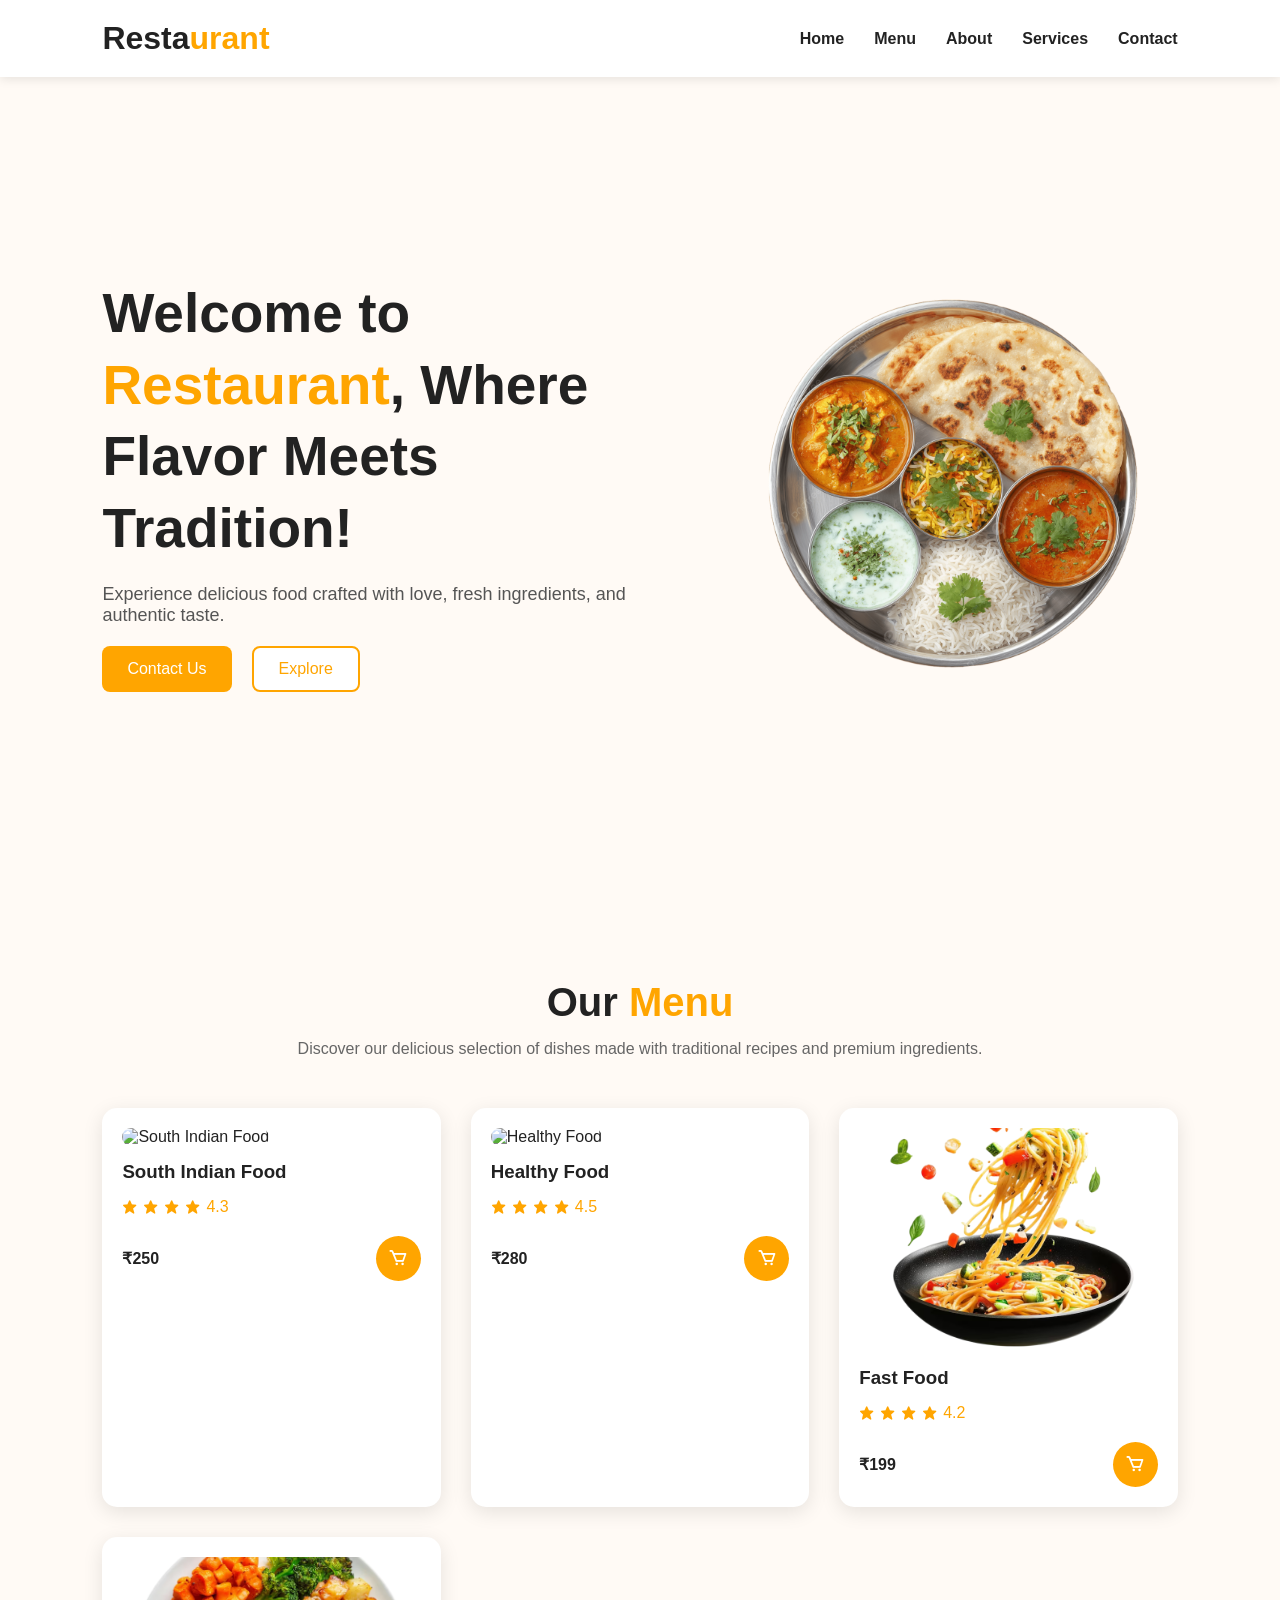
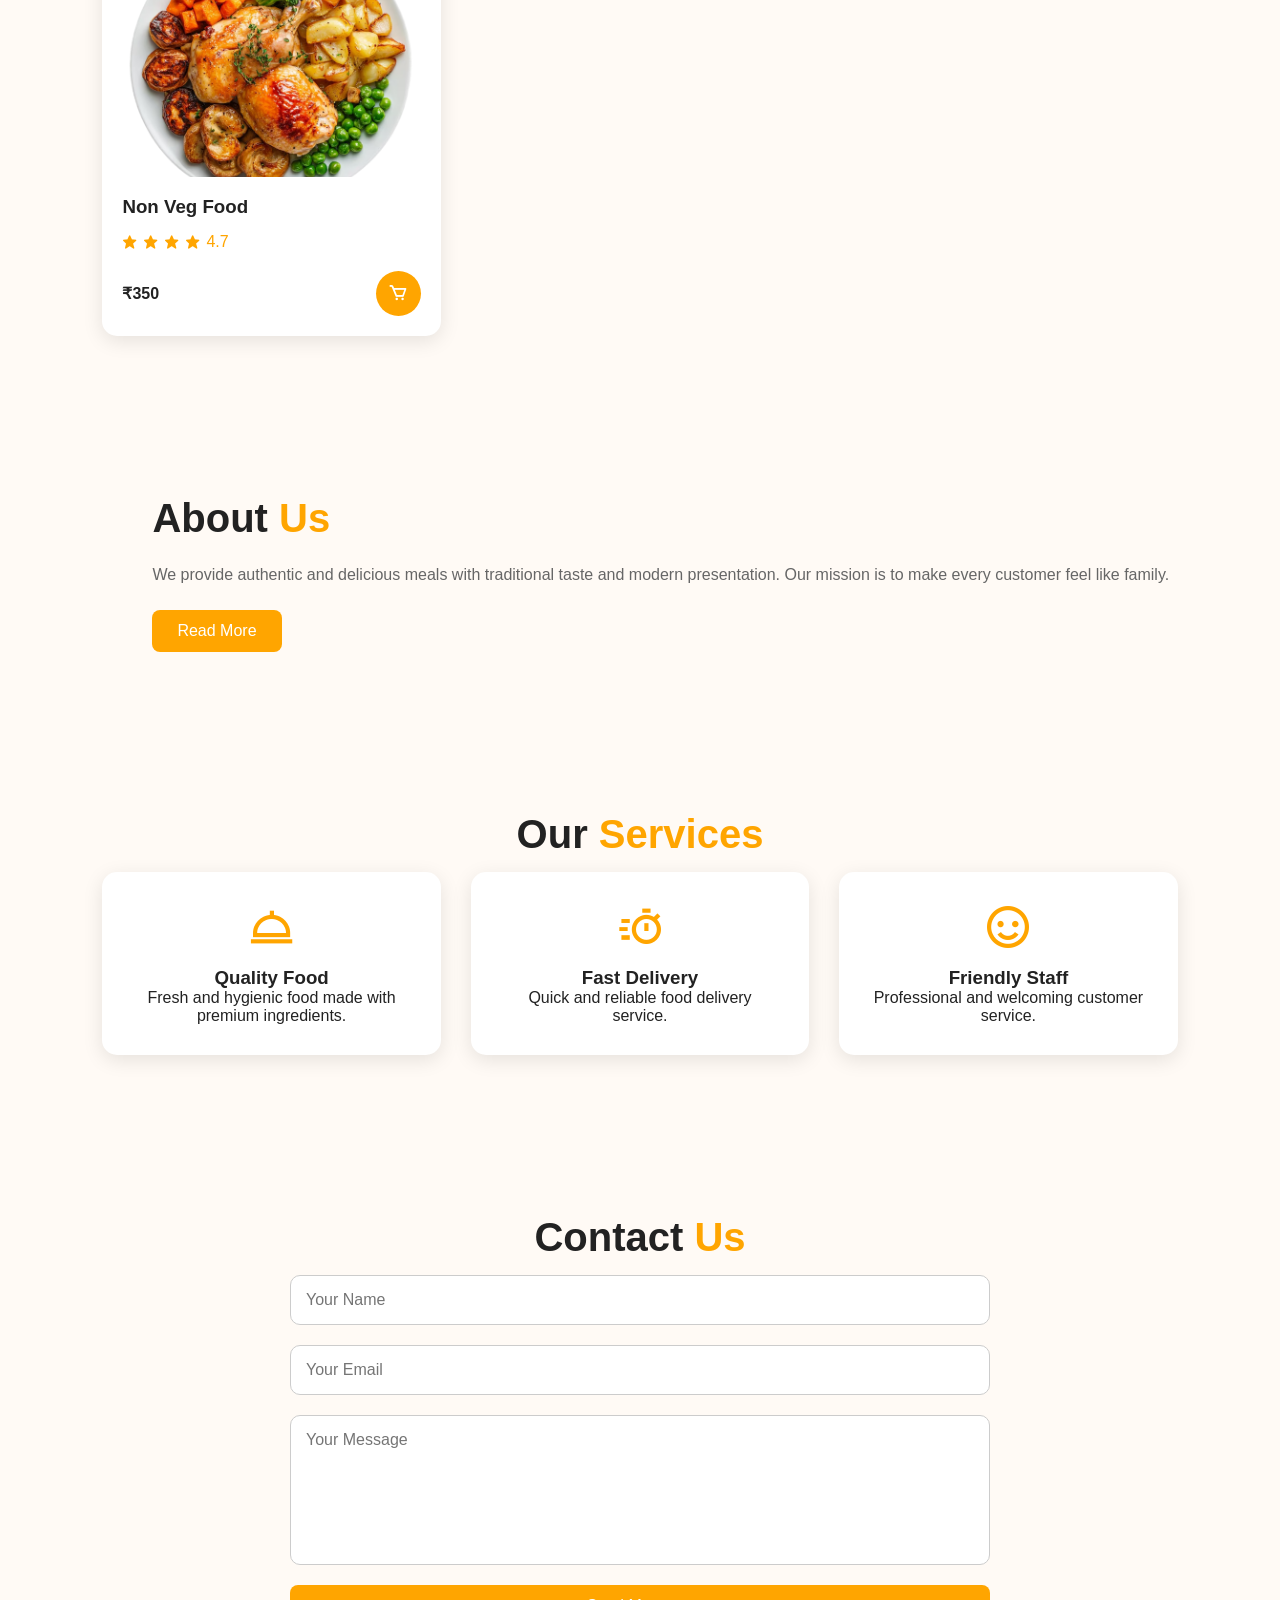
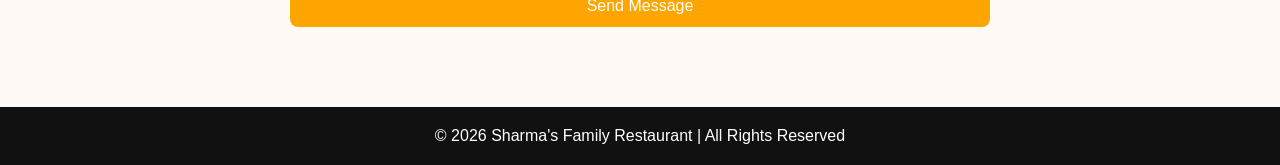
==== index.html @ 7b59cb15 "Family Restraurant" ====
<!-- index.html -->
<!DOCTYPE html>
<html lang="en">
<head>
    <meta charset="UTF-8">
    <meta name="viewport" content="width=device-width, initial-scale=1.0">
    <title>Sharma's Family Restaurant</title>

    <!-- CSS -->
    <link rel="stylesheet" href="style.css">

    <!-- Boxicons -->
    <link href="https://unpkg.com/boxicons@2.1.4/css/boxicons.min.css" rel="stylesheet">
</head>

<body>

    <!-- HEADER -->
    <header class="header">
        <h1 class="logo">Resta<span>urant</span></h1>

        <nav>
            <ul class="navbar">
                <li><a href="#home">Home</a></li>
                <li><a href="#menu">Menu</a></li>
                <li><a href="#about">About</a></li>
                <li><a href="#services">Services</a></li>
                <li><a href="#contact">Contact</a></li>
            </ul>
        </nav>

        <div class="menu-icon">
            <i class='bx bx-menu'></i>
        </div>
    </header>

    <!-- HOME -->
    <section class="home" id="home">

        <div class="home-content">
            <h1>
                Welcome to <span>Restaurant</span>,
                Where Flavor Meets Tradition!
            </h1>

            <p>
                Experience delicious food crafted with love,
                fresh ingredients, and authentic taste.
            </p>

            <div class="home-buttons">
                <button class="btn primary-btn">Contact Us</button>
                <button class="btn light-btn">Explore</button>
            </div>
        </div>

        <div class="home-image">
            <img src="image/Main_Thali.png" alt="Main Thali">
        </div>

    </section>

    <!-- MENU -->
    <section class="menu-section" id="menu">

        <h2 class="section-title">
            Our <span>Menu</span>
        </h2>

        <p class="section-description">
            Discover our delicious selection of dishes made with
            traditional recipes and premium ingredients.
        </p>

        <div class="menu-cards">

            <!-- CARD 1 -->
            <div class="menu-card">

                <img src="image/SouthIndian_Food.png" alt="South Indian Food">

                <h3>South Indian Food</h3>

                <div class="rating">
                    <i class='bx bxs-star'></i>
                    <i class='bx bxs-star'></i>
                    <i class='bx bxs-star'></i>
                    <i class='bx bxs-star'></i>
                    <span>4.3</span>
                </div>

                <div class="card-footer">
                    <h4>₹250</h4>

                    <button class="buy-btn">
                        <i class='bx bx-cart'></i>
                    </button>
                </div>

            </div>

            <!-- CARD 2 -->
            <div class="menu-card">

                <img src="image/Health_Food.png" alt="Healthy Food">

                <h3>Healthy Food</h3>

                <div class="rating">
                    <i class='bx bxs-star'></i>
                    <i class='bx bxs-star'></i>
                    <i class='bx bxs-star'></i>
                    <i class='bx bxs-star'></i>
                    <span>4.5</span>
                </div>

                <div class="card-footer">
                    <h4>₹280</h4>

                    <button class="buy-btn">
                        <i class='bx bx-cart'></i>
                    </button>
                </div>

            </div>

            <!-- CARD 3 -->
            <div class="menu-card">

                <img src="image/Fast_food.png" alt="Fast Food">

                <h3>Fast Food</h3>

                <div class="rating">
                    <i class='bx bxs-star'></i>
                    <i class='bx bxs-star'></i>
                    <i class='bx bxs-star'></i>
                    <i class='bx bxs-star'></i>
                    <span>4.2</span>
                </div>

                <div class="card-footer">
                    <h4>₹199</h4>

                    <button class="buy-btn">
                        <i class='bx bx-cart'></i>
                    </button>
                </div>

            </div>

            <!-- CARD 4 -->
            <div class="menu-card">

                <img src="image/Nonveg_food.png" alt="Non Veg Food">

                <h3>Non Veg Food</h3>

                <div class="rating">
                    <i class='bx bxs-star'></i>
                    <i class='bx bxs-star'></i>
                    <i class='bx bxs-star'></i>
                    <i class='bx bxs-star'></i>
                    <span>4.7</span>
                </div>

                <div class="card-footer">
                    <h4>₹350</h4>

                    <button class="buy-btn">
                        <i class='bx bx-cart'></i>
                    </button>
                </div>

            </div>

        </div>

    </section>

    <!-- ABOUT -->
    <section class="about" id="about">

        <div class="about-image">
            <img src="image/about.png" alt="">
        </div>

        <div class="about-content">
            <h2>About <span>Us</span></h2>

            <p>
                We provide authentic and delicious meals with
                traditional taste and modern presentation.
                Our mission is to make every customer feel
                like family.
            </p>

            <button class="btn primary-btn">
                Read More
            </button>
        </div>

    </section>

    <!-- SERVICES -->
    <section class="services" id="services">

        <h2 class="section-title">
            Our <span>Services</span>
        </h2>

        <div class="services-container">

            <div class="service-box">
                <i class='bx bx-dish'></i>
                <h3>Quality Food</h3>
                <p>Fresh and hygienic food made with premium ingredients.</p>
            </div>

            <div class="service-box">
                <i class='bx bx-timer'></i>
                <h3>Fast Delivery</h3>
                <p>Quick and reliable food delivery service.</p>
            </div>

            <div class="service-box">
                <i class='bx bx-smile'></i>
                <h3>Friendly Staff</h3>
                <p>Professional and welcoming customer service.</p>
            </div>

        </div>

    </section>

    <!-- CONTACT -->
    <section class="contact" id="contact">

        <h2 class="section-title">
            Contact <span>Us</span>
        </h2>

    <form action="https://formsubmit.co/techofliger@gmail.com" method="POST">

    <input type="text" name="name" placeholder="Your Name" required>

    <input type="email" name="email" placeholder="Your Email" required>

    <textarea name="message" placeholder="Your Message" required></textarea>

    <button type="submit" class="btn primary-btn">
        Send Message
    </button>

</form>

    </section>

    <!-- FOOTER -->
    <footer class="footer">

        <p>
            © 2026 Sharma's Family Restaurant | All Rights Reserved
        </p>

    </footer>

    <!-- JS -->
    <script src="script.js"></script>

</body>
</html>
---- style.css ----
/* style.css */

*{
    margin:0;
    padding:0;
    box-sizing:border-box;
    font-family:Arial, Helvetica, sans-serif;
    scroll-behavior:smooth;
}

body{
    background:#fffaf5;
    color:#222;
}

/* HEADER */

.header{
    width:100%;
    padding:20px 8%;
    display:flex;
    justify-content:space-between;
    align-items:center;
    position:fixed;
    top:0;
    background:white;
    box-shadow:0 2px 10px rgba(0,0,0,0.1);
    z-index:1000;
}

.logo{
    font-size:32px;
    font-weight:bold;
}

.logo span{
    color:orange;
}

.navbar{
    display:flex;
    gap:30px;
    list-style:none;
}

.navbar a{
    text-decoration:none;
    color:#222;
    font-weight:600;
    transition:0.3s;
}

.navbar a:hover{
    color:orange;
}

.menu-icon{
    display:none;
    font-size:30px;
    cursor:pointer;
}

/* HOME */

.home{
    min-height:100vh;
    display:flex;
    justify-content:space-between;
    align-items:center;
    padding:120px 8% 50px;
    gap:40px;
}

.home-content{
    flex:1;
}

.home-content h1{
    font-size:55px;
    line-height:1.3;
}

.home-content span{
    color:orange;
}

.home-content p{
    margin:20px 0;
    font-size:18px;
    color:#555;
}

.home-image img{
    width:450px;
}

.home-buttons{
    display:flex;
    gap:20px;
}

.btn{
    padding:12px 25px;
    border:none;
    border-radius:8px;
    cursor:pointer;
    font-size:16px;
    transition:0.3s;
}

.primary-btn{
    background:orange;
    color:white;
}

.primary-btn:hover{
    background:#ff8c00;
}

.light-btn{
    background:white;
    border:2px solid orange;
    color:orange;
}

.light-btn:hover{
    background:orange;
    color:white;
}

/* SECTION */

section{
    padding:80px 8%;
}

.section-title{
    text-align:center;
    font-size:40px;
    margin-bottom:15px;
}

.section-title span{
    color:orange;
}

.section-description{
    text-align:center;
    max-width:700px;
    margin:auto;
    color:#666;
    margin-bottom:50px;
}

/* MENU */

.menu-cards{
    display:grid;
    grid-template-columns:repeat(auto-fit,minmax(250px,1fr));
    gap:30px;
}

.menu-card{
    background:white;
    padding:20px;
    border-radius:15px;
    box-shadow:0 5px 20px rgba(0,0,0,0.1);
    transition:0.3s;
}

.menu-card:hover{
    transform:translateY(-10px);
}

.menu-card img{
    width:100%;
    height:220px;
    object-fit:cover;
    border-radius:10px;
}

.menu-card h3{
    margin:15px 0;
}

.rating{
    display:flex;
    align-items:center;
    gap:5px;
    color:orange;
}

.card-footer{
    display:flex;
    justify-content:space-between;
    align-items:center;
    margin-top:20px;
}

.buy-btn{
    width:45px;
    height:45px;
    border:none;
    border-radius:50%;
    background:orange;
    color:white;
    cursor:pointer;
    font-size:20px;
}

/* ABOUT */

.about{
    display:flex;
    align-items:center;
    gap:50px;
}

.about-image img{
    width:450px;
}

.about-content h2{
    font-size:40px;
    margin-bottom:20px;
}

.about-content span{
    color:orange;
}

.about-content p{
    color:#666;
    margin-bottom:20px;
    line-height:1.8;
}

/* SERVICES */

.services-container{
    display:grid;
    grid-template-columns:repeat(auto-fit,minmax(250px,1fr));
    gap:30px;
}

.service-box{
    background:white;
    padding:30px;
    text-align:center;
    border-radius:15px;
    box-shadow:0 5px 20px rgba(0,0,0,0.1);
}

.service-box i{
    font-size:50px;
    color:orange;
    margin-bottom:15px;
}

/* CONTACT */

.contact form{
    max-width:700px;
    margin:auto;
    display:flex;
    flex-direction:column;
    gap:20px;
}

.contact input,
.contact textarea{
    padding:15px;
    border:1px solid #ccc;
    border-radius:10px;
    font-size:16px;
}

.contact textarea{
    height:150px;
    resize:none;
}

/* FOOTER */

.footer{
    background:#111;
    color:white;
    text-align:center;
    padding:20px;
}

/* RESPONSIVE */

@media(max-width:900px){

    .home{
        flex-direction:column;
        text-align:center;
    }

    .about{
        flex-direction:column;
        text-align:center;
    }

    .home-image img,
    .about-image img{
        width:100%;
        max-width:400px;
    }

    .home-buttons{
        justify-content:center;
    }

    .navbar{
        position:absolute;
        top:80px;
        right:-100%;
        width:250px;
        background:white;
        flex-direction:column;
        padding:20px;
        transition:0.3s;
        box-shadow:0 5px 20px rgba(0,0,0,0.1);
    }

    .navbar.active{
        right:20px;
    }

    .menu-icon{
        display:block;
    }
}
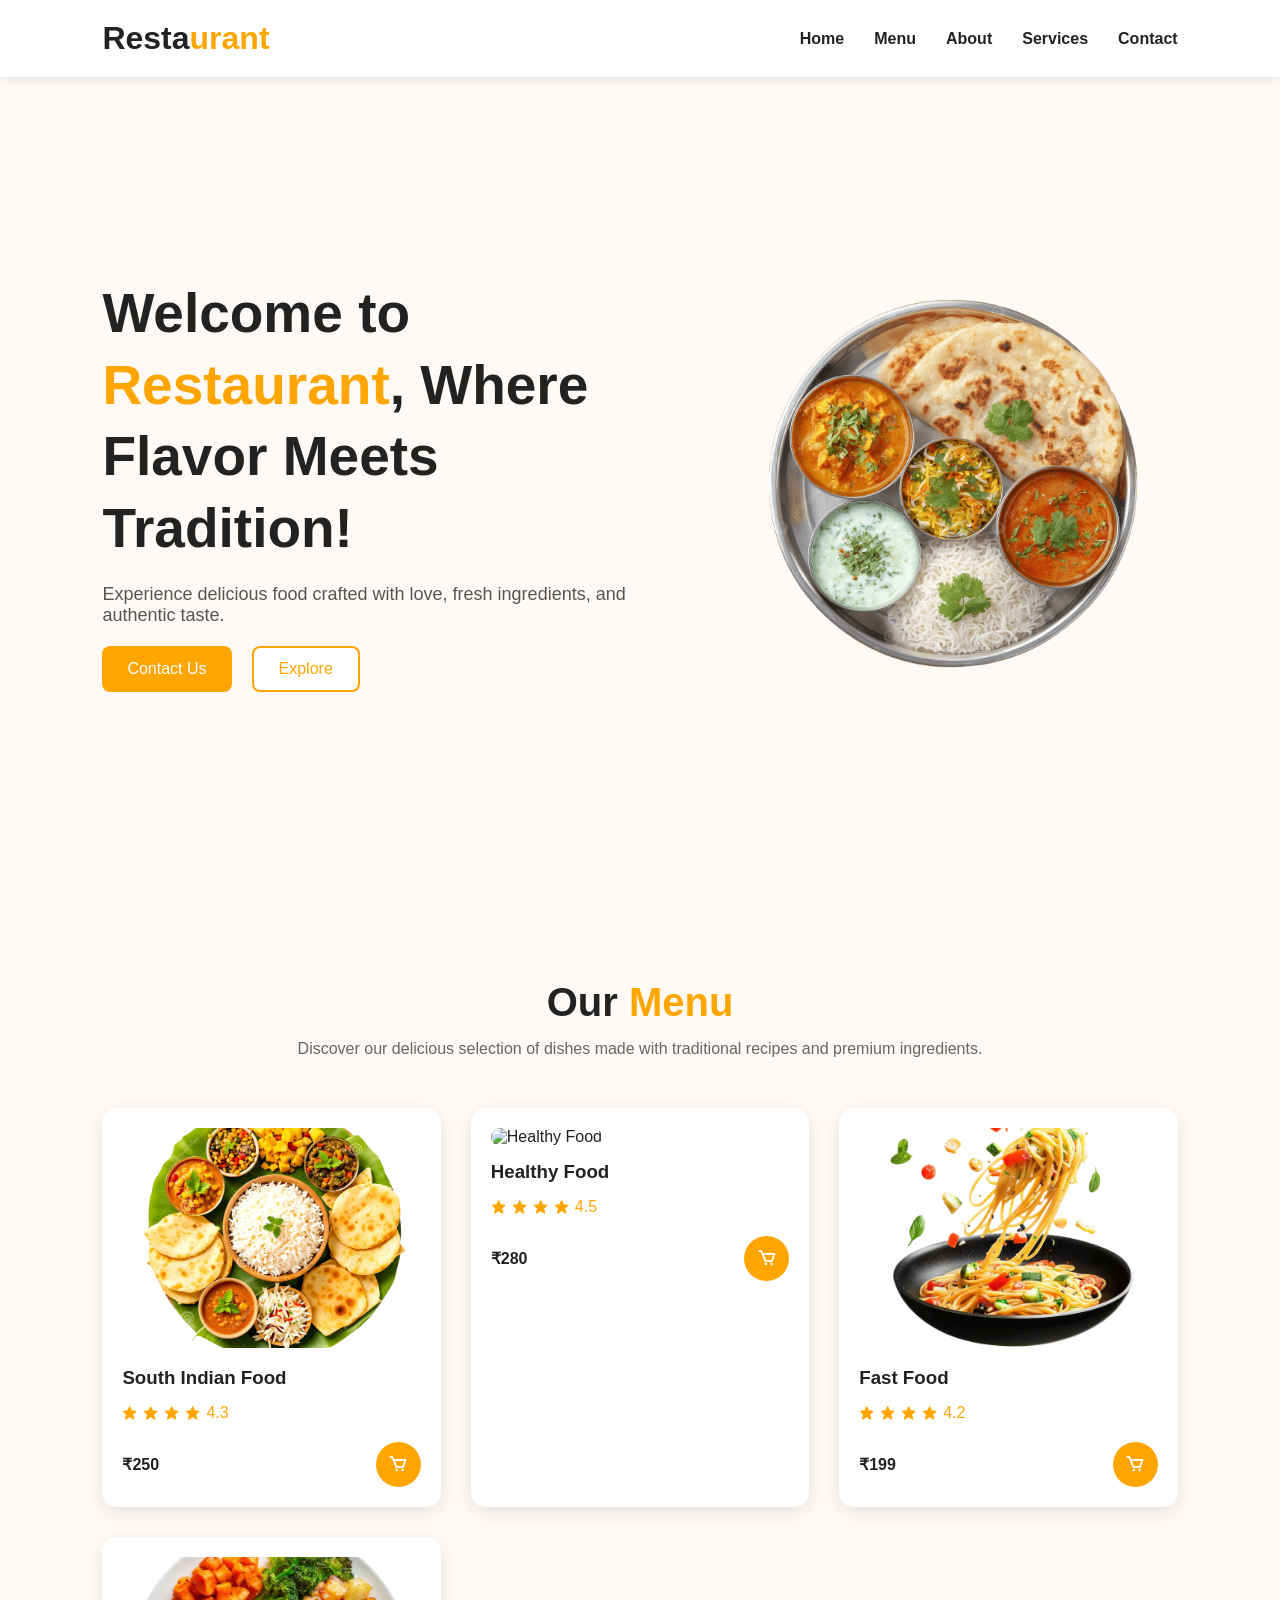
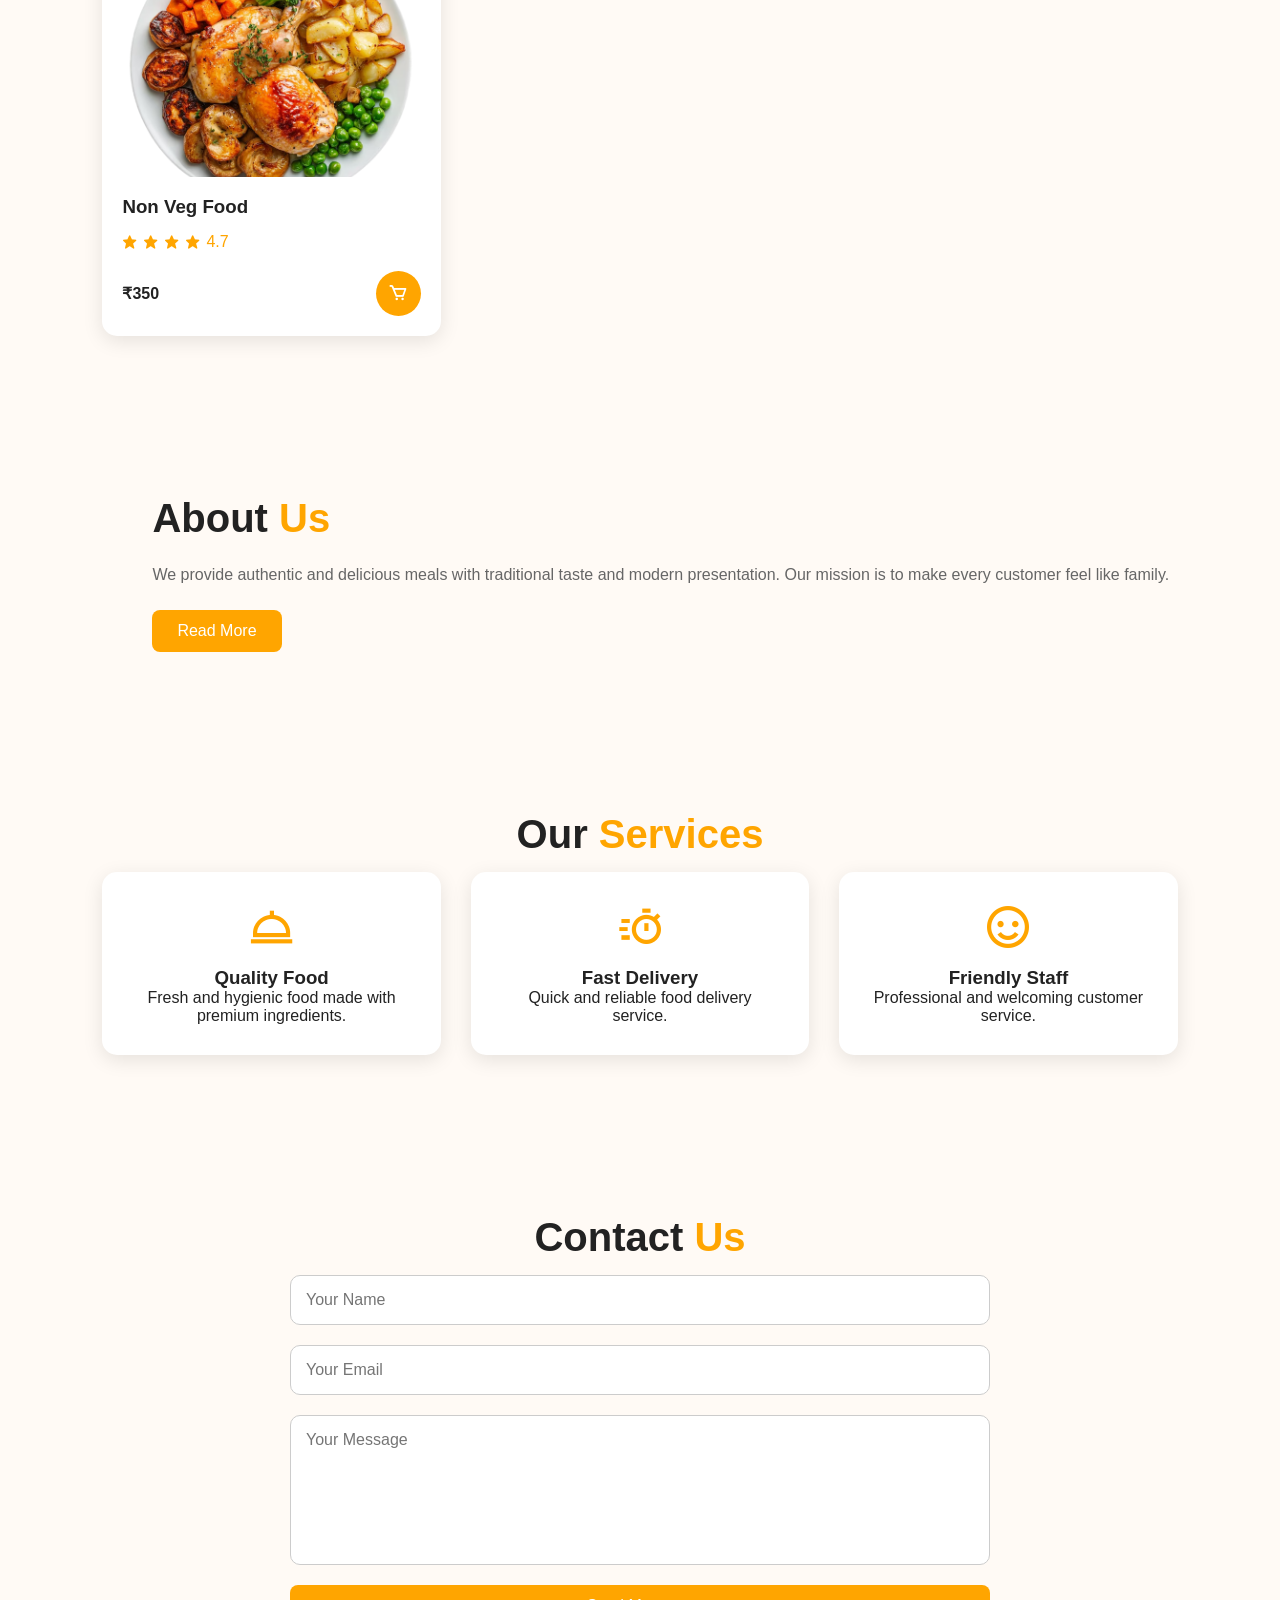
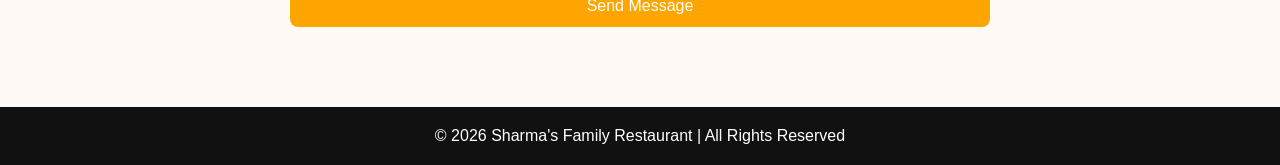
==== commit 8325367d: "Updated restaurant website" ====
--- a/index.html
+++ b/index.html
@@ -77,7 +77,7 @@
             <!-- CARD 1 -->
             <div class="menu-card">
 
-                <img src="image/SouthIndian_Food.png" alt="South Indian Food">
+                <img src="image/SouthIndian_food.png" alt="South Indian Food">
 
                 <h3>South Indian Food</h3>
 
@@ -102,7 +102,7 @@
             <!-- CARD 2 -->
             <div class="menu-card">
 
-                <img src="image/Health_Food.png" alt="Healthy Food">
+                <img src="image/Health_food.png" alt="Healthy Food">
 
                 <h3>Healthy Food</h3>
 
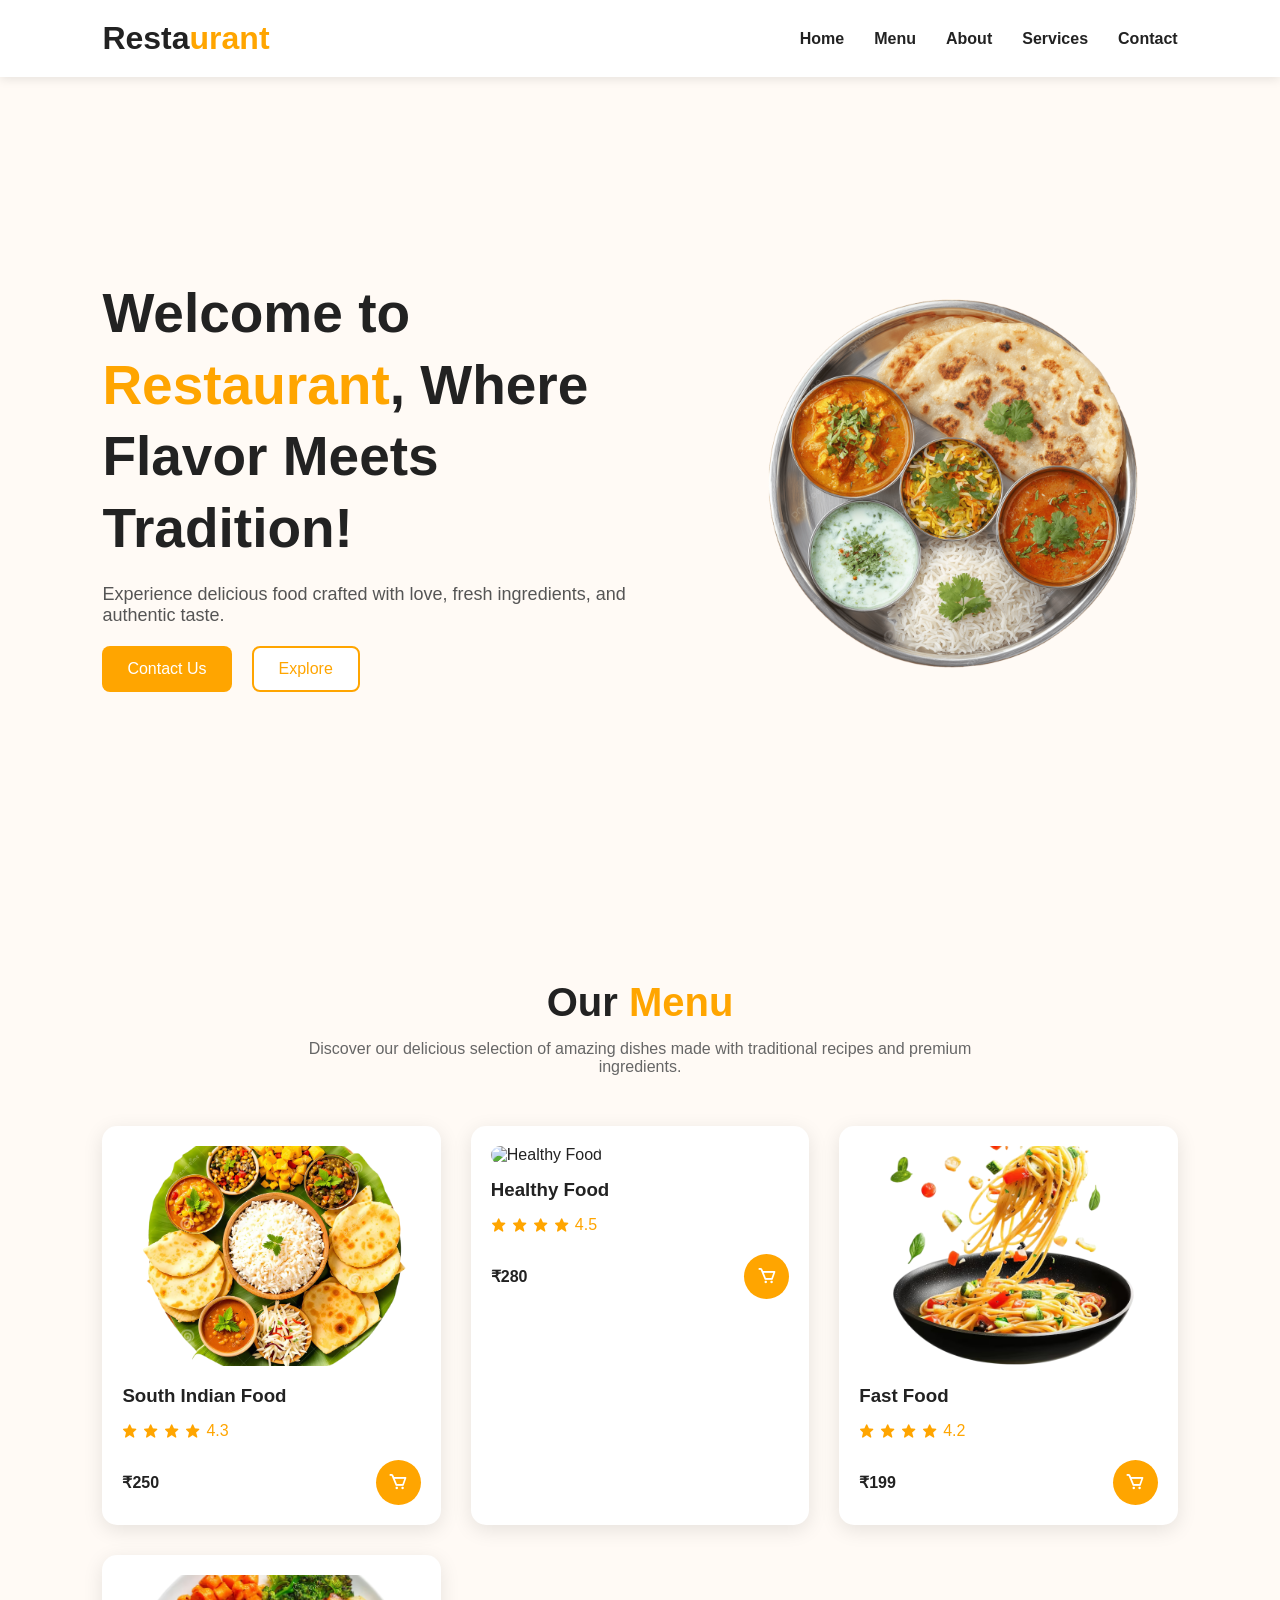
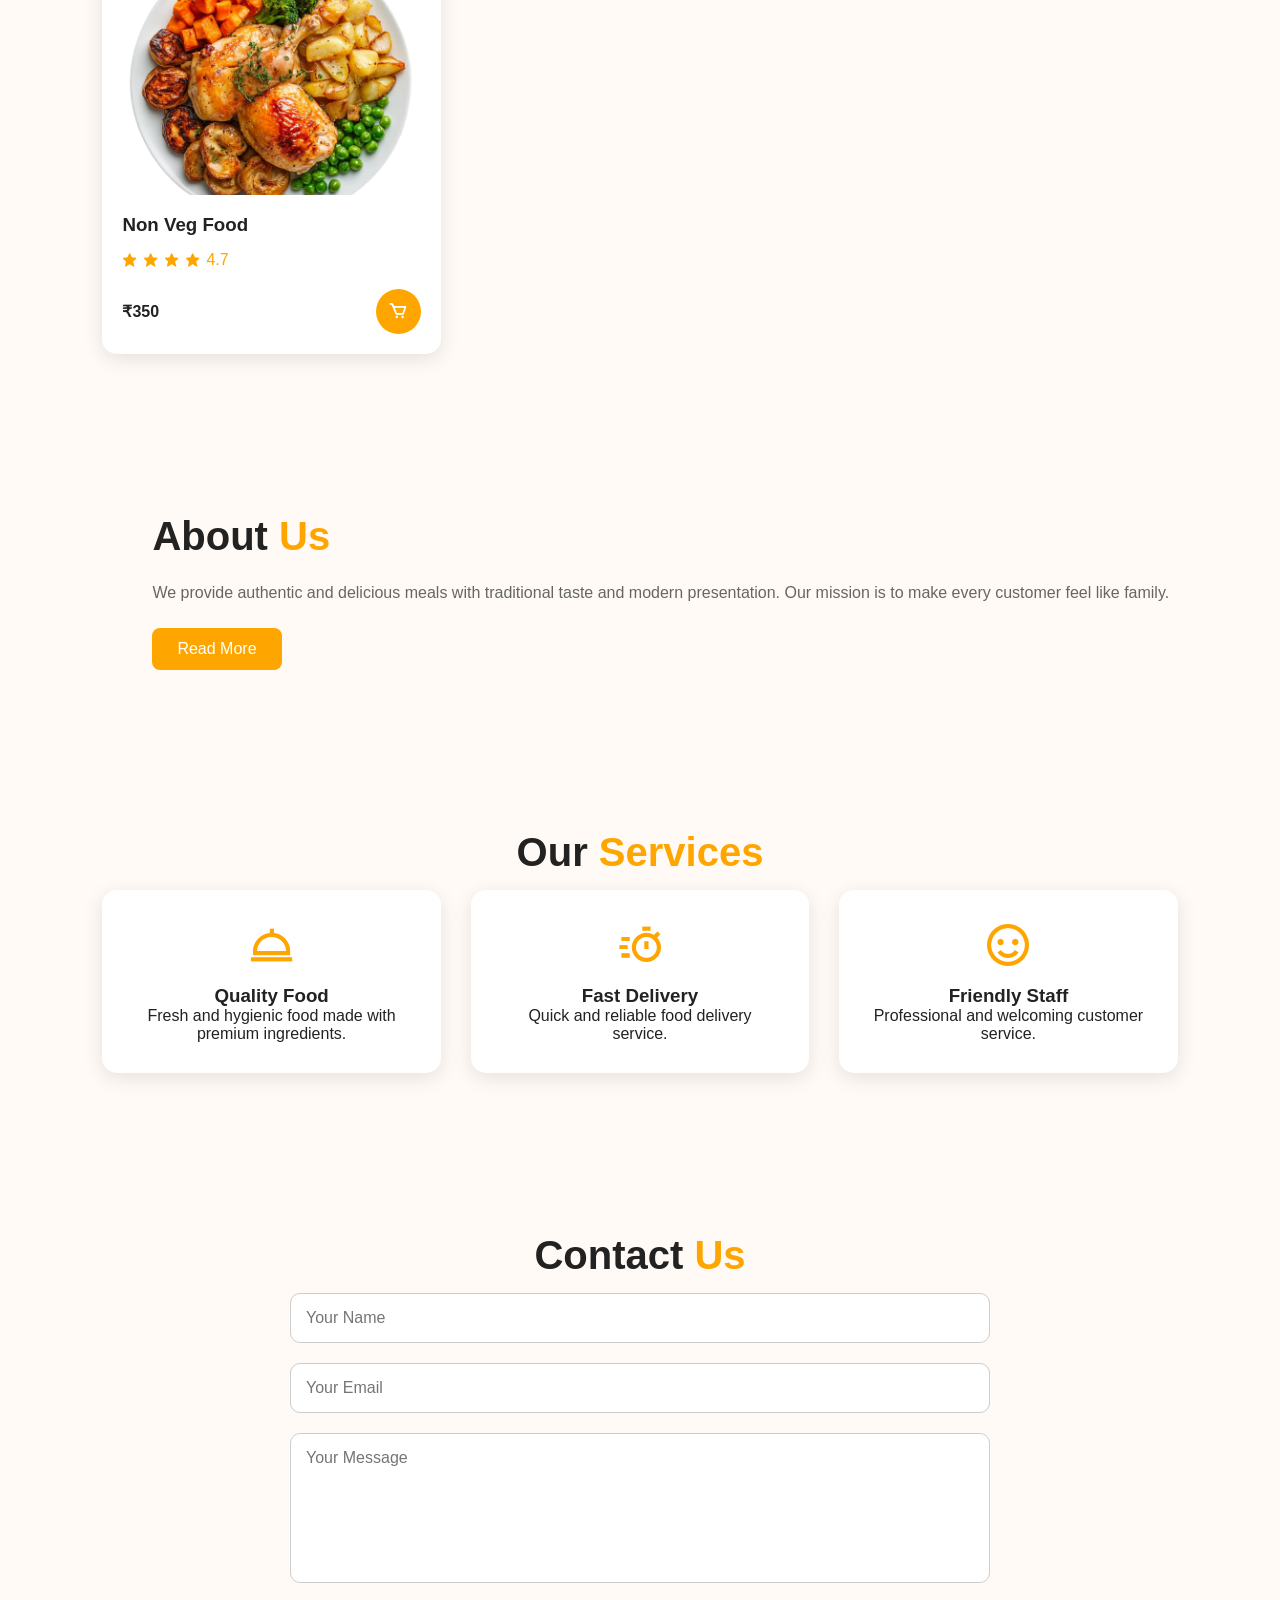
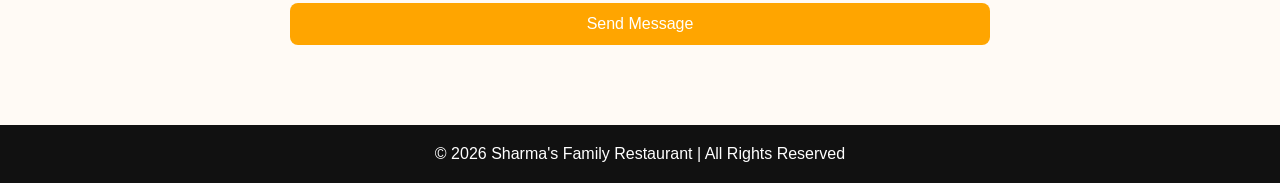
==== commit 613834cd: "Updated homepage text" ====
--- a/index.html
+++ b/index.html
@@ -68,7 +68,7 @@
         </h2>
 
         <p class="section-description">
-            Discover our delicious selection of dishes made with
+            Discover our delicious selection of amazing dishes made with
             traditional recipes and premium ingredients.
         </p>
 
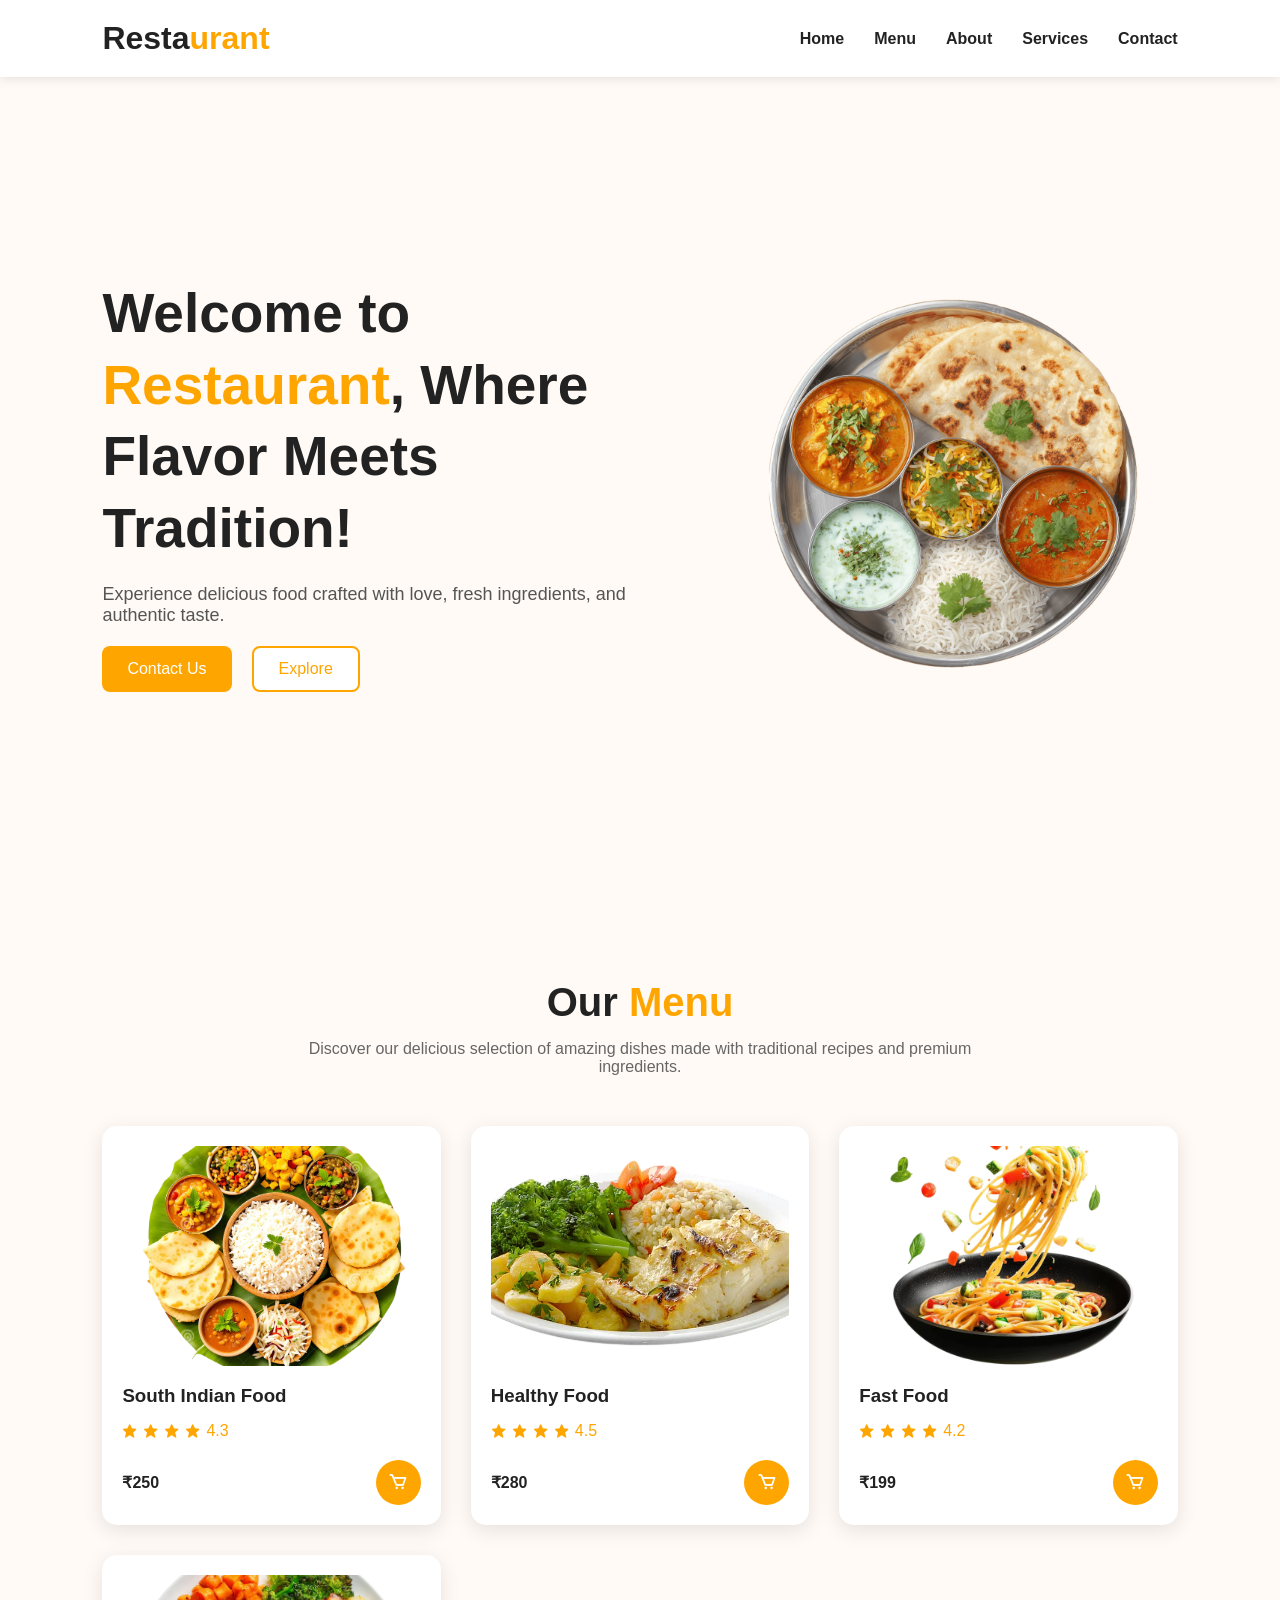
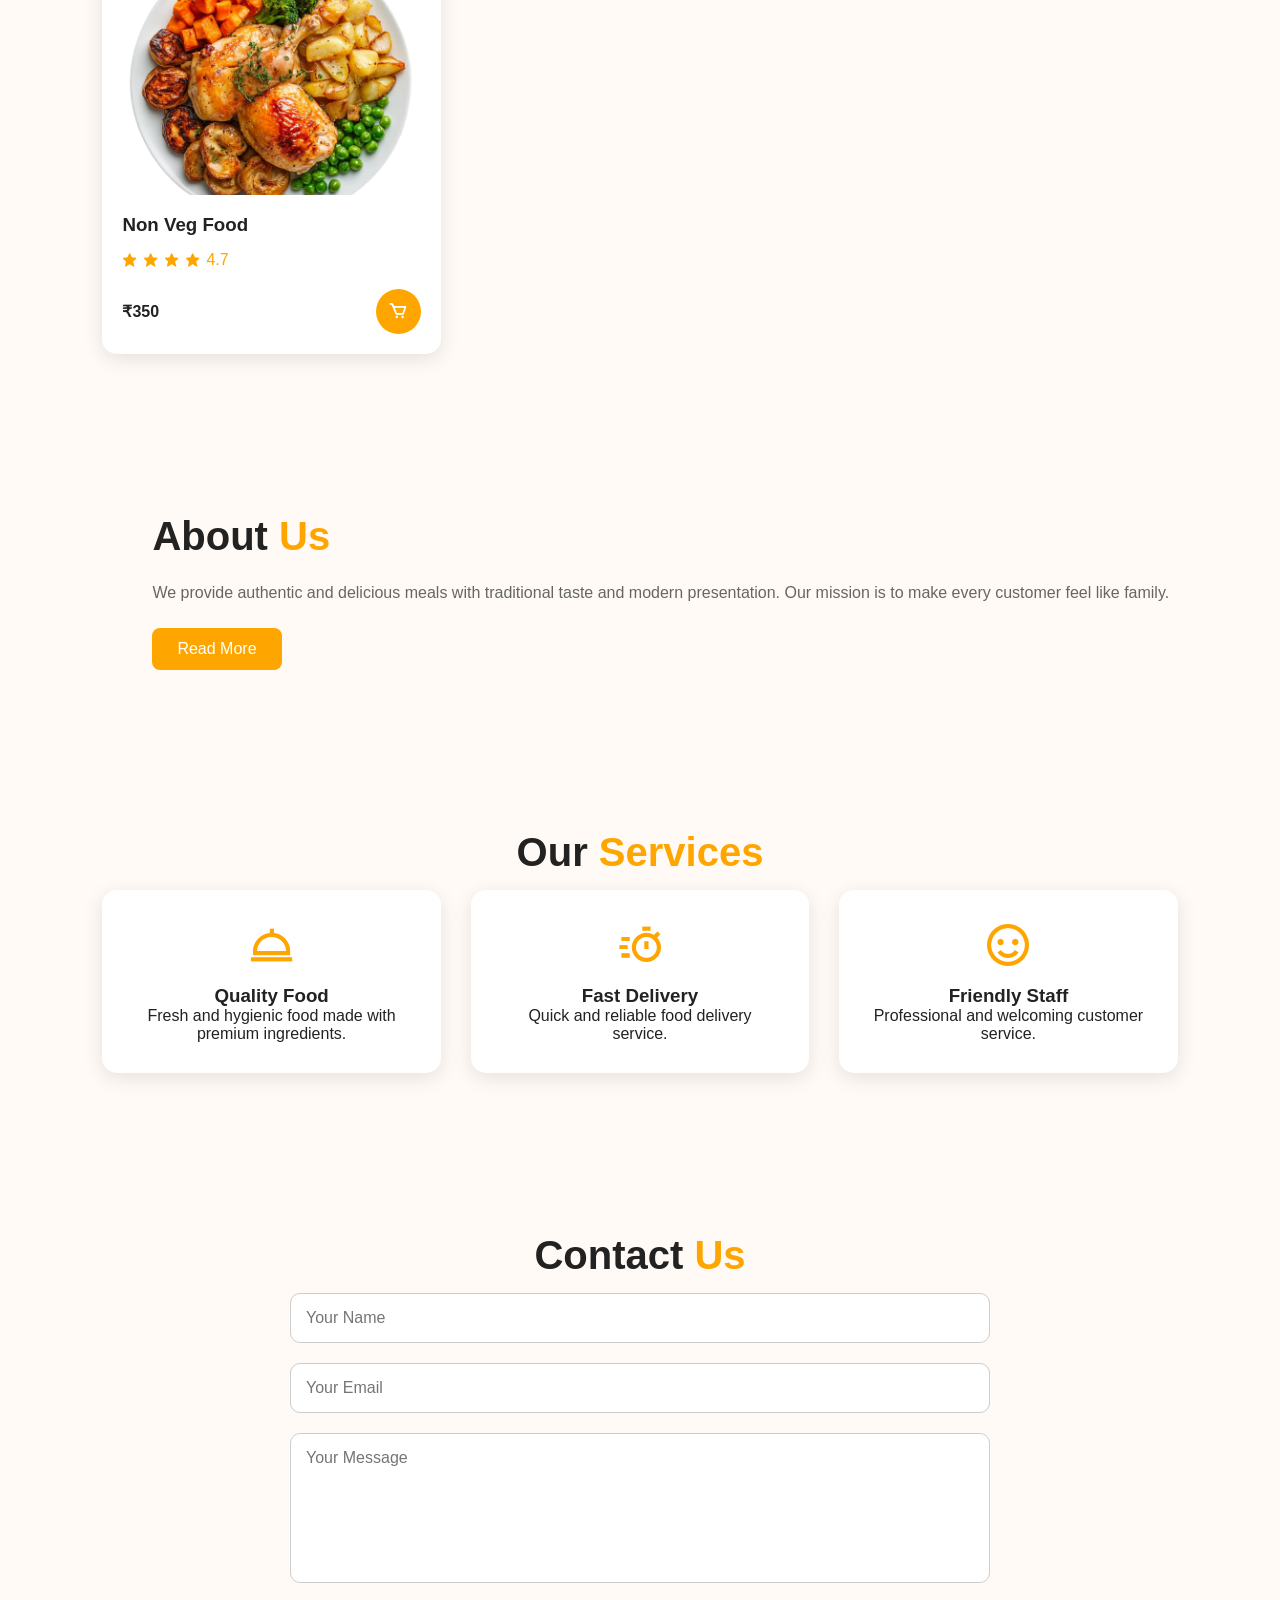
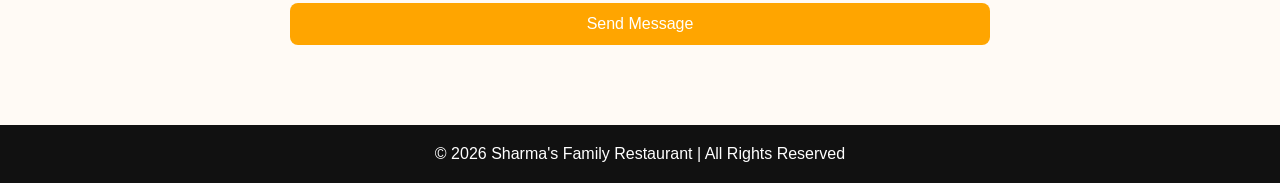
==== commit 7bf91fe8: "Updated homepage text" ====
--- a/index.html
+++ b/index.html
@@ -102,7 +102,7 @@
             <!-- CARD 2 -->
             <div class="menu-card">
 
-                <img src="image/Health_food.png" alt="Healthy Food">
+                <img src="image/health_food.png" alt="Healthy Food">
 
                 <h3>Healthy Food</h3>
 
